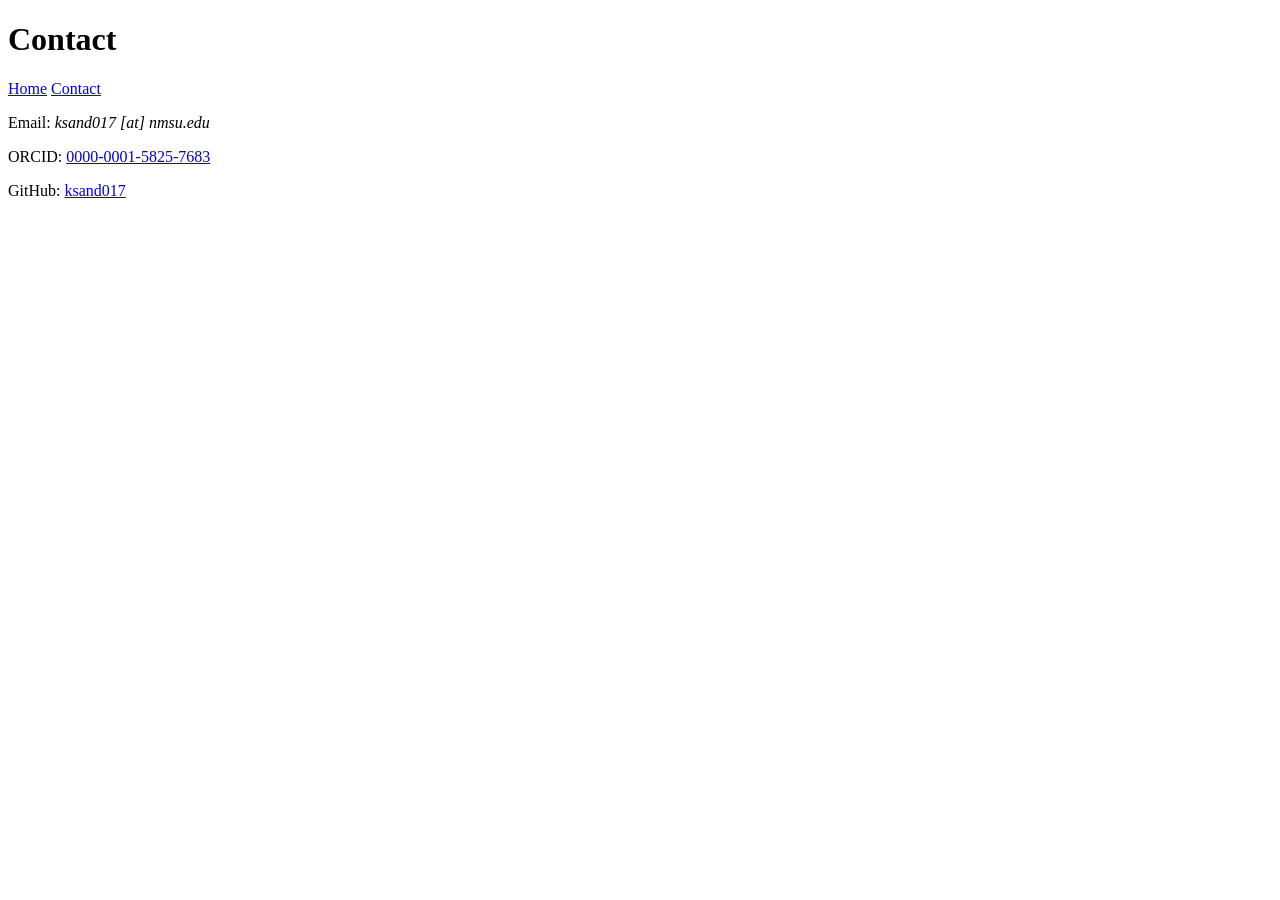
==== contact.html @ 32250314 "add contact page" ====
<!DOCTYPE html>
<html lang="en">
<head>
  <meta charset="UTF-8">
  <title>Contact – Kelly Sanderson</title>
  <meta name="viewport" content="width=device-width, initial-scale=1">
  <link rel="stylesheet" href="style.css">
</head>
<body>
  <header>
    <h1>Contact</h1>
    <nav>
      <a href="index.html">Home</a>
      <!-- <a href="research.html">Research</a> -->
      <!-- <a href="cv.html">CV</a> -->
      <!-- <a href="publications.html">Publications</a> -->
      <a href="contact.html">Contact</a>
    </nav>
  </header>

  <main>
    <p>Email: <em>ksand017 [at] nmsu.edu</em></p>
    <p>ORCID: <a href="https://orcid.org/0000-0001-5825-7683">0000-0001-5825-7683</a></p>
    <p>GitHub: <a href="https://github.com/ksand017">ksand017</a></p>
    <!-- <p>Google Scholar: <a href="#">[Your Profile]</a></p> -->
  </main>
</body>
</html>
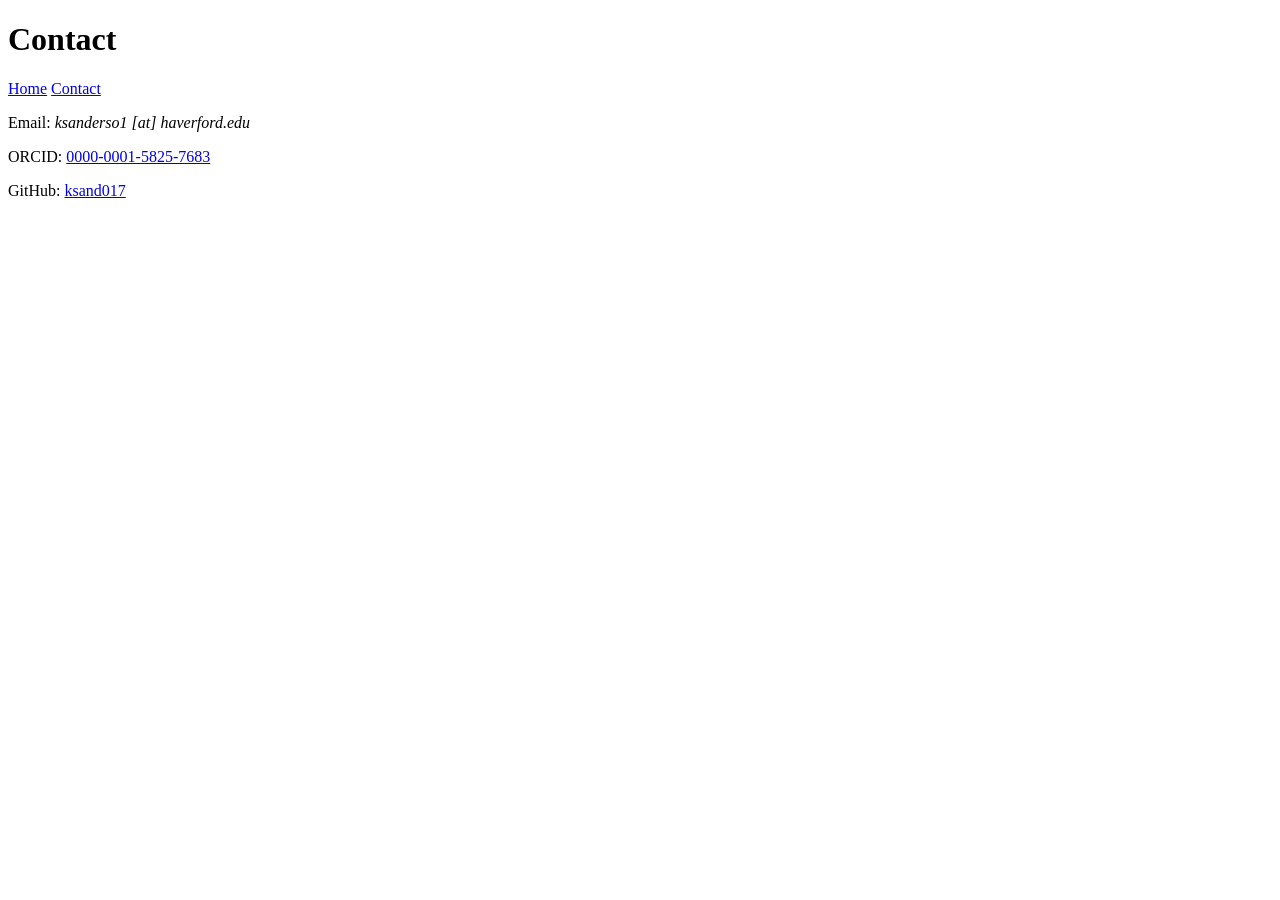
==== commit 91181ea3: "Update email address to Haverford email in contact.html" ====
--- a/contact.html
+++ b/contact.html
@@ -19,7 +19,7 @@
   </header>
 
   <main>
-    <p>Email: <em>ksand017 [at] nmsu.edu</em></p>
+    <p>Email: <em>ksanderso1 [at] haverford.edu</em></p>
     <p>ORCID: <a href="https://orcid.org/0000-0001-5825-7683">0000-0001-5825-7683</a></p>
     <p>GitHub: <a href="https://github.com/ksand017">ksand017</a></p>
     <!-- <p>Google Scholar: <a href="#">[Your Profile]</a></p> -->
